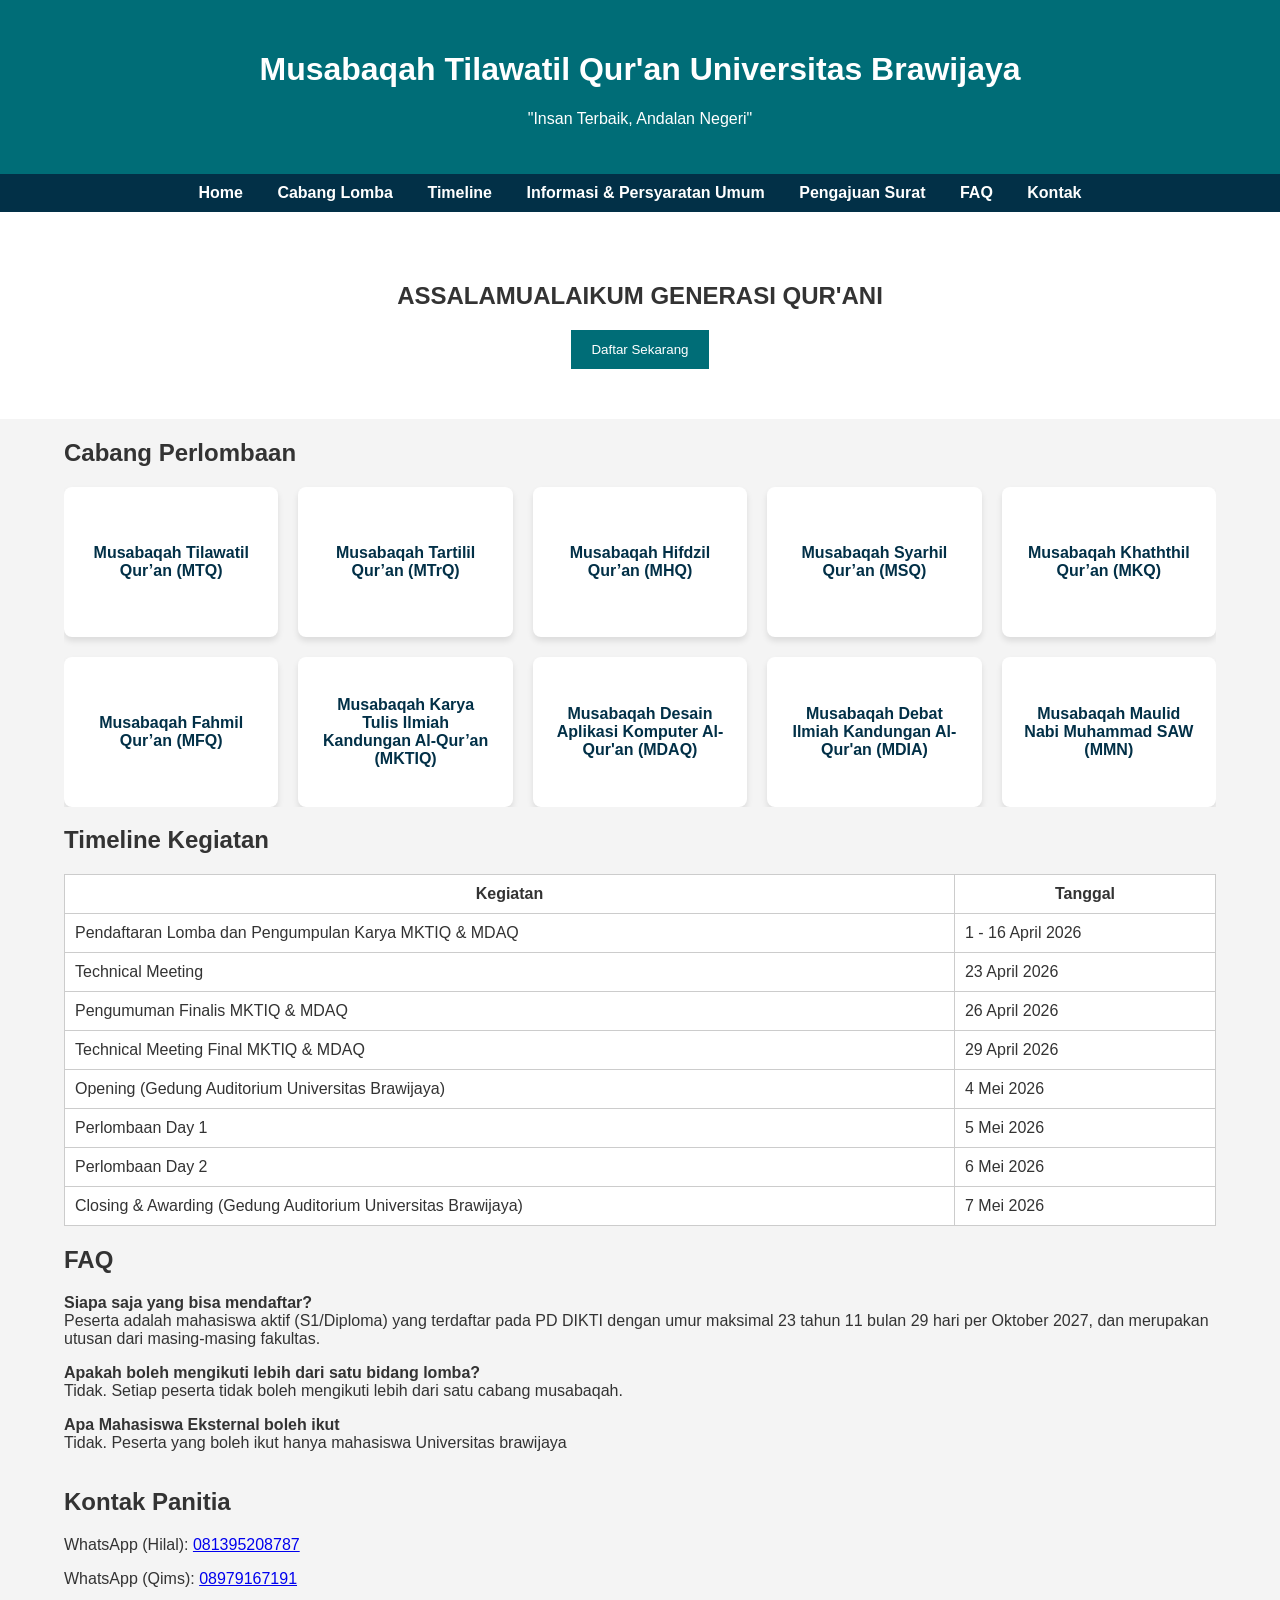
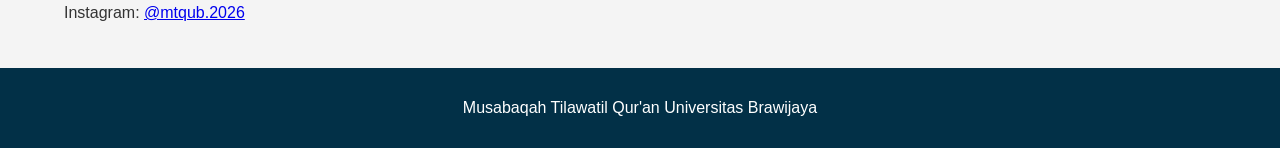
==== pages/index.html @ d0a44416 "First commit" ====
<!DOCTYPE html>
<html lang="id">
<head>
<meta charset="UTF-8">
<meta name="viewport" content="width=device-width, initial-scale=1.0">
<title>MTQ UB XIX 2026</title>
<link rel="stylesheet" href="../styles/style.css">
</head>
<body>
<header>
    <div class="container">
        <h1>Musabaqah Tilawatil Qur'an Universitas Brawijaya</h1>
        <p>"Insan Terbaik, Andalan Negeri"</p>
    </div>
</header>

<nav>
    <div class="container">
        <a href="#home">Home</a>
        <a href="#cabangLomba">Cabang Lomba</a>
        <a href="#jadwal">Timeline</a>
        <a href="../information/info.html">Informasi & Persyaratan Umum</a>
        <a href="../information/sop-surat.html">Pengajuan Surat</a>
        <a href="#faq">FAQ</a>
        <a href="#kontak">Kontak</a>
    </div>
</nav>

<section id="home" class="hero">
    <div class="container">
        <h2>ASSALAMUALAIKUM GENERASI QUR'ANI</h2>
        <a href="../pages/pendaftaran.html"><button>Daftar Sekarang</button></a>
    </div>
</section>

<section id="cabangLomba" class="container">
    <h2>Cabang Perlombaan</h2>
    <div class="card-grid">
        <!-- Card 1 -->
        <a href="../information/mtq.html" class="card-link">
            <div class="card">
                <h3>Musabaqah Tilawatil Qur’an (MTQ)</h3>
            </div>
        </a>

        <!-- Card 2 -->
        <a href="../information/mtrq.html" class="card-link">
            <div class="card">
                <h3>Musabaqah Tartilil Qur’an (MTrQ)</h3>
            </div>
        </a>

        <!-- Card 3 -->
        <a href="../information/mhq.html" class="card-link">
            <div class="card">
                <h3>Musabaqah Hifdzil Qur’an (MHQ)</h3>
            </div>
        </a>

        <!-- Card 4 -->
        <a href="../information/msq.html" class="card-link">
            <div class="card">
                <h3>Musabaqah Syarhil Qur’an (MSQ)</h3>
            </div>
        </a>

        <!-- Card 5 -->
        <a href="../information/mkq.html" class="card-link">
            <div class="card">
                <h3>Musabaqah Khaththil Qur’an (MKQ)</h3>
            </div>
        </a>

        <!-- Card 6 -->
        <a href="../information/mfq.html" class="card-link">
            <div class="card">
                <h3>Musabaqah Fahmil Qur’an (MFQ)</h3>
            </div>
        </a>

        <!-- Card 7 -->
        <a href="../information/mktiq.html" class="card-link">
            <div class="card">
                <h3>Musabaqah Karya Tulis Ilmiah Kandungan Al-Qur’an (MKTIQ)</h3>
            </div>
        </a>

        <!-- Card 8 -->
        <a href="../information/mdaq.html" class="card-link">
            <div class="card">
                <h3>Musabaqah Desain Aplikasi Komputer Al-Qur'an (MDAQ)</h3>
            </div>
        </a>

        <!-- Card 9 -->
        <a href="../information/mdia.html" class="card-link">
            <div class="card">
                <h3>Musabaqah Debat Ilmiah Kandungan Al-Qur'an (MDIA)</h3>
            </div>
        </a>

        <!-- Card 10 -->
        <a href="../information/mmn.html" class="card-link">
            <div class="card">
                <h3>Musabaqah Maulid Nabi Muhammad SAW (MMN)</h3>
            </div>
        </a>
    </div>
</section>

<section id="jadwal" class="container">
    <h2>Timeline Kegiatan</h2>
    <table>
        <tr>
            <th>Kegiatan</th>
            <th>Tanggal</th>
        </tr>
        <tr>
            <td>Pendaftaran Lomba dan Pengumpulan Karya MKTIQ & MDAQ</td>
            <td>1 - 16 April 2026</td>
        </tr>
        <tr>
            <td>Technical Meeting</td>
            <td>23 April 2026</td>
        </tr>
        <tr>
            <td>Pengumuman Finalis MKTIQ & MDAQ</td>
            <td>26 April 2026</td>
        </tr>
        <tr>
            <td>Technical Meeting Final MKTIQ & MDAQ</td>
            <td>29 April 2026</td>
        </tr>
        <tr>
            <td>Opening (Gedung Auditorium Universitas Brawijaya)</td>
            <td>4 Mei 2026</td>
        </tr>
        <tr>
            <td>Perlombaan Day 1</td>
            <td>5 Mei 2026</td>
        </tr>
        <tr>
            <td>Perlombaan Day 2</td>
            <td>6 Mei 2026</td>
        </tr>
        <tr>
            <td>Closing & Awarding (Gedung Auditorium Universitas Brawijaya)</td>
            <td>7 Mei 2026</td>
        </tr>
    </table>
</section>

<section id="faq" class="container">
    <h2>FAQ</h2>
    <div class="faq">
        <p><strong>Siapa saja yang bisa mendaftar?</strong><br>Peserta adalah mahasiswa aktif (S1/Diploma) yang terdaftar pada PD DIKTI dengan umur maksimal 23 tahun 11 bulan 29 hari per Oktober 2027, dan merupakan utusan dari masing-masing fakultas.</p>
        <p><strong>Apakah boleh mengikuti lebih dari satu bidang lomba?</strong><br>Tidak. Setiap peserta tidak boleh mengikuti lebih dari satu cabang musabaqah.</p>
        <p><strong>Apa Mahasiswa Eksternal boleh ikut</strong><br>Tidak. Peserta yang boleh ikut hanya mahasiswa Universitas brawijaya</p>
    </div>
</section>

<section id="kontak" class="container">
    <h2>Kontak Panitia</h2>
    <p>WhatsApp (Hilal): <a href="https://wa.me/6281395208787" target="_blank">081395208787</a></p>
    <p>WhatsApp (Qims): <a href="https://wa.me/628979167191" target="_blank">08979167191</a></p>
    <p>Instagram: <a href="https://www.instagram.com/mtqub2026/">@mtqub.2026</a></p>
</section>

<footer>
    <p>Musabaqah Tilawatil Qur'an Universitas Brawijaya</p>
</footer>

</body>
</html>
---- styles/style.css ----
body{
    margin:0;
    font-family:Arial, sans-serif;
    background:#f4f4f4;
    color:#333;
}

.container{
    width:90%;
    margin:auto;
    overflow:hidden;
}

header{
    background:#006d77;
    color:white;
    padding:30px 0;
    text-align:center;
}

nav{
    background:#023047;
    padding:10px;
    text-align:center;
}

nav a{
    color:white;
    margin:0 15px;
    text-decoration:none;
    font-weight:bold;
}

.hero{
    background:white;
    padding:50px 20px;
    text-align:center;
}

.hero button{
    background:#006d77;
    color:white;
    border:none;
    padding:12px 20px;
    cursor:pointer;
}

/* --- GRID UNTUK 5 CARD DALAM 1 BARIS --- */
.card-grid {
    display: grid;
    grid-template-columns: repeat(5, 1fr);
    gap: 20px;
}

/* --- KODE BARU UNTUK LINK CARD & EFEK HOVER --- */
.card-link {
    text-decoration: none;
    color: inherit;
    display: block;
}

.card {
    background: white;
    border-radius: 8px;
    height: 150px; /* Tinggi disesuaikan agar proporsional */
    box-shadow: 0 4px 6px rgba(0,0,0,0.1);
    display: flex;
    align-items: center;
    justify-content: center;
    text-align: center;
    padding: 20px;
    box-sizing: border-box;
    transition: transform 0.3s ease, box-shadow 0.3s ease;
}

.card h3 {
    margin: 0;
    font-size: 16px;
    color: #023047;
}

.card-link:hover .card {
    transform: translateY(-10px); /* Efek card terangkat saat di-hover */
    box-shadow: 0 10px 20px rgba(0,0,0,0.15);
}

/* --- GAYA KHUSUS TABEL FORMULIR PENILAIAN (DI PAGE BARU NANTI) --- */
.form-table th {
    background-color: #023047;
    color: white;
    text-align: center;
    vertical-align: middle;
}

.form-table td {
    text-align: center;
    vertical-align: middle;
}

.form-table td:nth-child(2) {
    text-align: left; /* Teks deskripsi agar rata kiri */
}

/* --- KODE LAMA LANJUTAN --- */
form{
    display:flex;
    flex-direction:column;
    gap:10px;
}

form input, form select{
    padding:10px;
}

form button{
    background:#006d77;
    color:white;
    border:none;
    padding:10px;
}

table{
    width:100%;
    border-collapse:collapse;
    background:white;
}

table th, table td{
    border:1px solid #ccc;
    padding:10px;
}

footer{
    background:#023047;
    color:white;
    text-align:center;
    padding:15px;
    margin-top:30px;
}

/* Responsivitas untuk layar tablet/HP */
@media (max-width: 1024px) {
    .card-grid {
        grid-template-columns: repeat(3, 1fr); 
    }
}

@media (max-width: 768px) {
    .card-grid {
        grid-template-columns: 1fr; 
    }
}
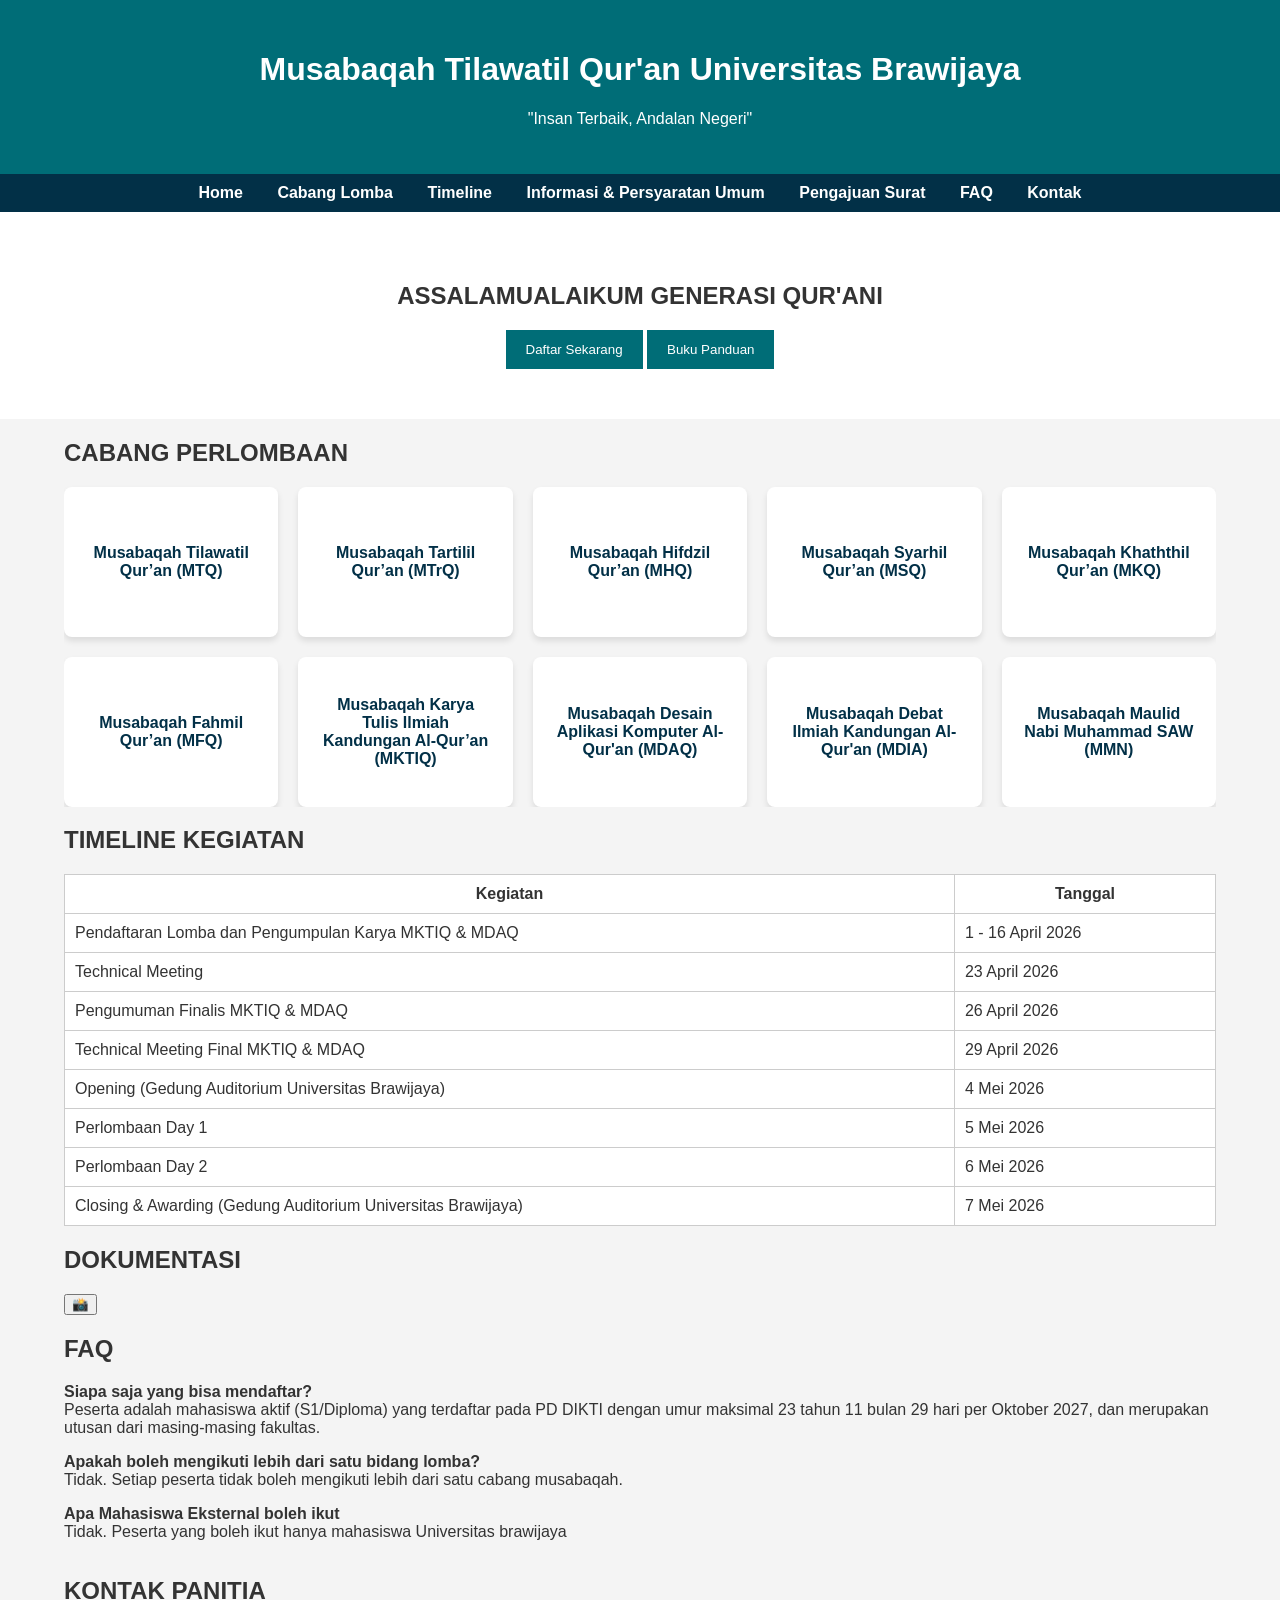
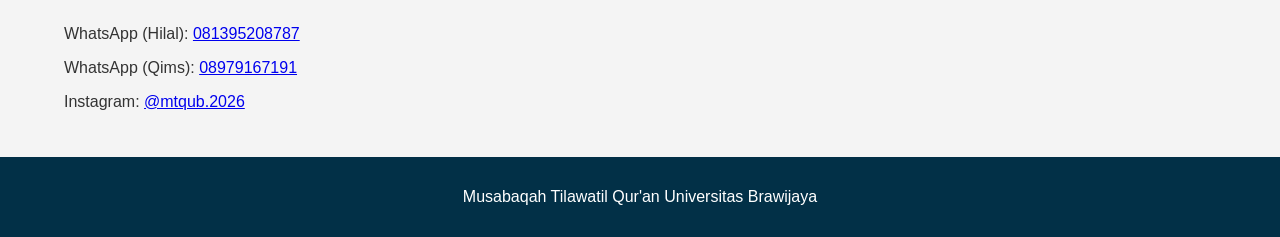
==== commit b61c98ee: "revisi dikit" ====
--- a/pages/index.html
+++ b/pages/index.html
@@ -30,11 +30,11 @@
     <div class="container">
         <h2>ASSALAMUALAIKUM GENERASI QUR'ANI</h2>
         <a href="../pages/pendaftaran.html"><button>Daftar Sekarang</button></a>
-    </div>
+        <a href="https://drive.google.com/file/d/1-3tX-RtHVGEqzkF_CBA5WBaZvmsXiiup/view?usp=drivesdk"><button>Buku Panduan</button></a>
 </section>
 
 <section id="cabangLomba" class="container">
-    <h2>Cabang Perlombaan</h2>
+    <h2>CABANG PERLOMBAAN</h2>
     <div class="card-grid">
         <!-- Card 1 -->
         <a href="../information/mtq.html" class="card-link">
@@ -109,7 +109,7 @@
 </section>
 
 <section id="jadwal" class="container">
-    <h2>Timeline Kegiatan</h2>
+    <h2>TIMELINE KEGIATAN</h2>
     <table>
         <tr>
             <th>Kegiatan</th>
@@ -150,6 +150,13 @@
     </table>
 </section>
 
+
+<section id="faq" class="container">
+     <h2>DOKUMENTASI</h2>
+     <a href="https://drive.google.com/drive/folders/1Fi66QF46uCzf36sppVbwtXGw-AlvYuMU"><button>📸</button></a>
+</section>
+
+
 <section id="faq" class="container">
     <h2>FAQ</h2>
     <div class="faq">
@@ -160,7 +167,7 @@
 </section>
 
 <section id="kontak" class="container">
-    <h2>Kontak Panitia</h2>
+    <h2>KONTAK PANITIA</h2>
     <p>WhatsApp (Hilal): <a href="https://wa.me/6281395208787" target="_blank">081395208787</a></p>
     <p>WhatsApp (Qims): <a href="https://wa.me/628979167191" target="_blank">08979167191</a></p>
     <p>Instagram: <a href="https://www.instagram.com/mtqub2026/">@mtqub.2026</a></p>
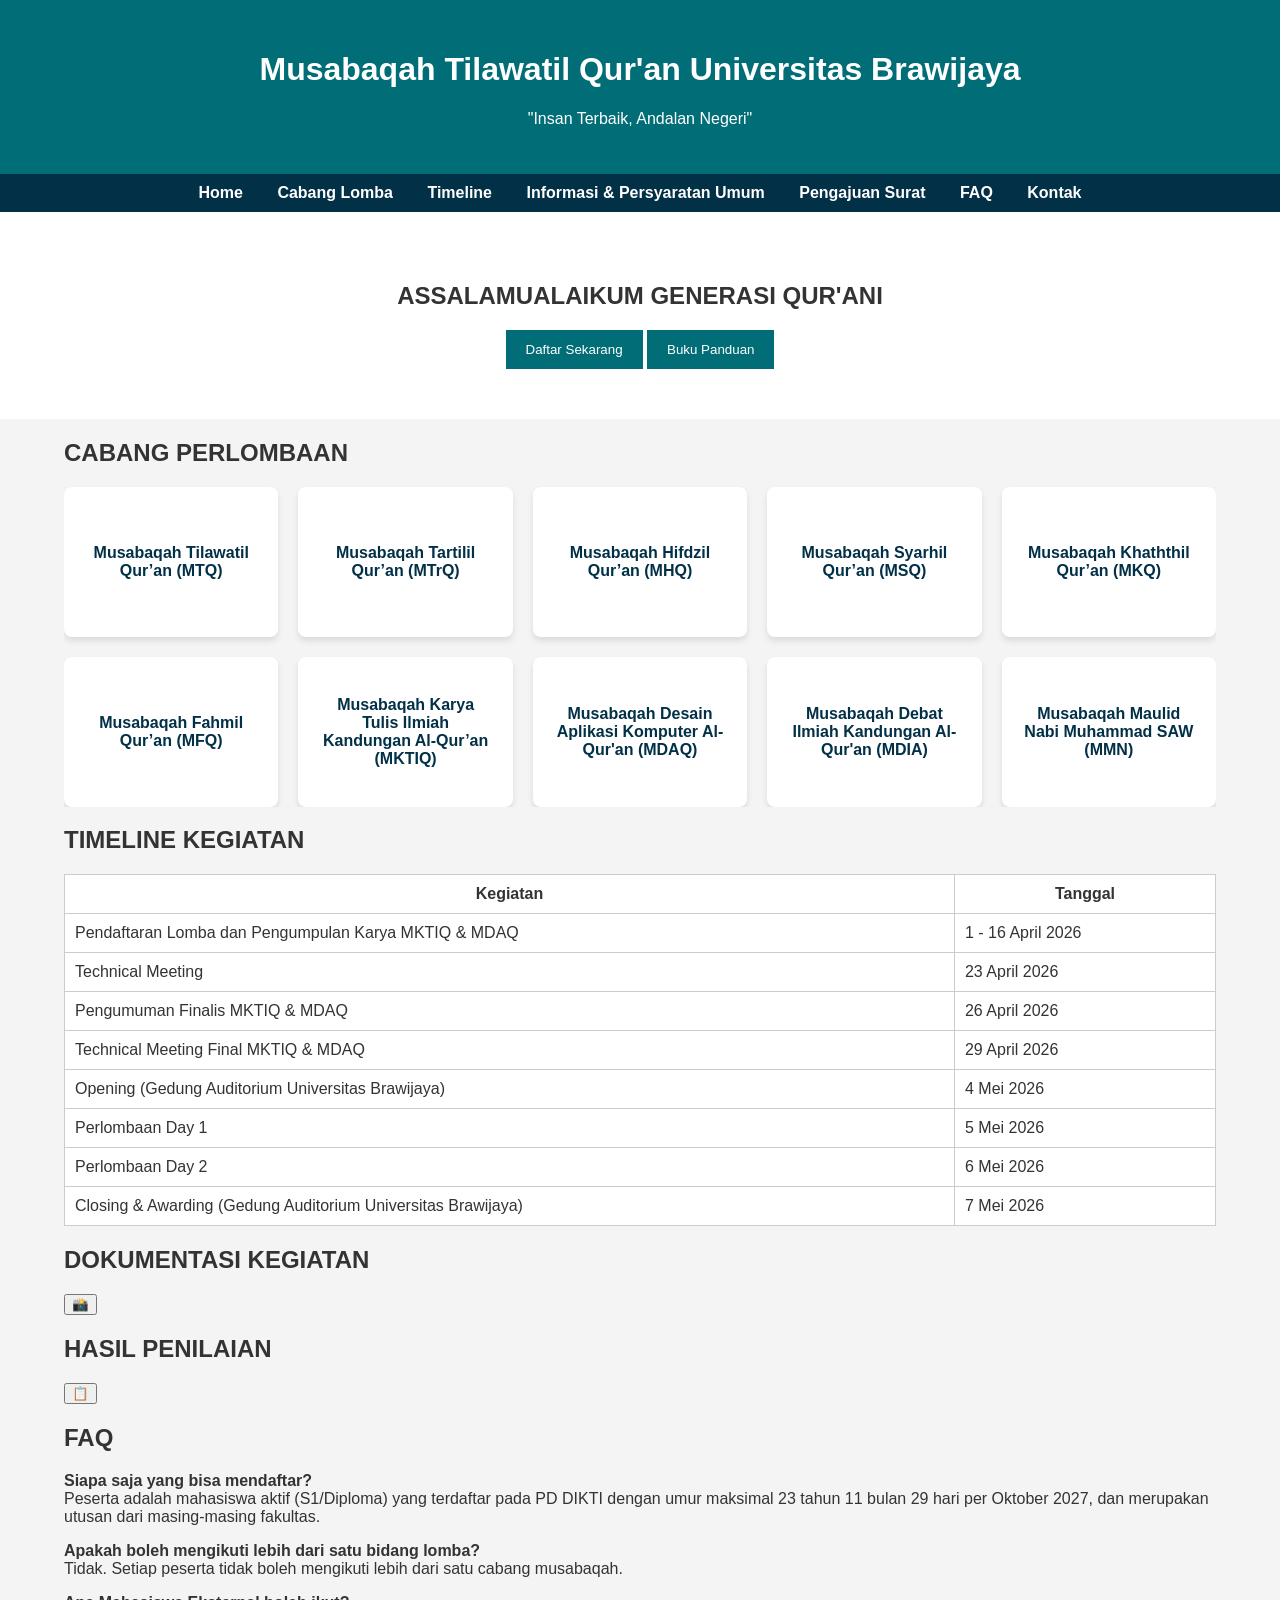
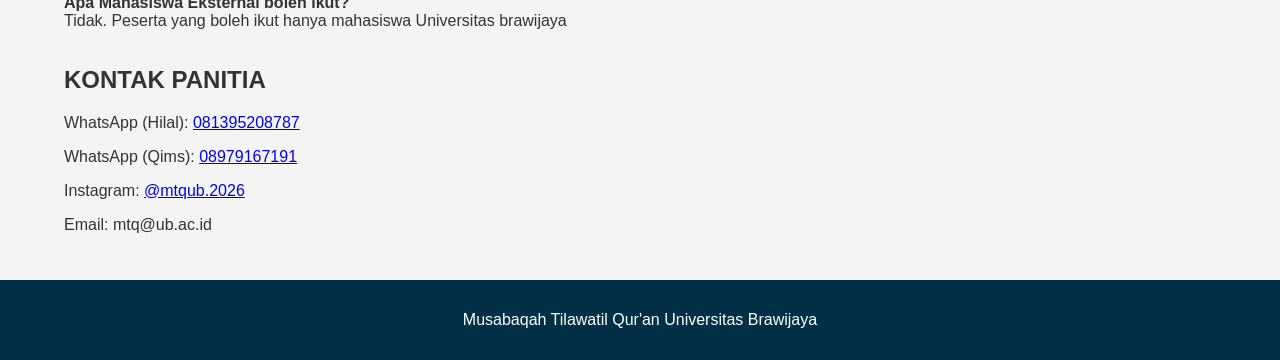
==== commit dbd3632d: "connect form penilaian ke database" ====
--- a/pages/index.html
+++ b/pages/index.html
@@ -152,8 +152,13 @@
 
 
 <section id="faq" class="container">
-     <h2>DOKUMENTASI</h2>
+     <h2>DOKUMENTASI KEGIATAN</h2>
      <a href="https://drive.google.com/drive/folders/1Fi66QF46uCzf36sppVbwtXGw-AlvYuMU"><button>📸</button></a>
+</section>
+
+<section id="faq" class="container">
+     <h2>HASIL PENILAIAN</h2>
+     <a href="https://drive.google.com/drive/folders/11e8wvPi-0ViGkWPFkO57NsolO4sfwfP2"><button>📋</button></a>
 </section>
 
 
@@ -162,7 +167,7 @@
     <div class="faq">
         <p><strong>Siapa saja yang bisa mendaftar?</strong><br>Peserta adalah mahasiswa aktif (S1/Diploma) yang terdaftar pada PD DIKTI dengan umur maksimal 23 tahun 11 bulan 29 hari per Oktober 2027, dan merupakan utusan dari masing-masing fakultas.</p>
         <p><strong>Apakah boleh mengikuti lebih dari satu bidang lomba?</strong><br>Tidak. Setiap peserta tidak boleh mengikuti lebih dari satu cabang musabaqah.</p>
-        <p><strong>Apa Mahasiswa Eksternal boleh ikut</strong><br>Tidak. Peserta yang boleh ikut hanya mahasiswa Universitas brawijaya</p>
+        <p><strong>Apa Mahasiswa Eksternal boleh ikut?</strong><br>Tidak. Peserta yang boleh ikut hanya mahasiswa Universitas brawijaya</p>
     </div>
 </section>
 
@@ -171,6 +176,7 @@
     <p>WhatsApp (Hilal): <a href="https://wa.me/6281395208787" target="_blank">081395208787</a></p>
     <p>WhatsApp (Qims): <a href="https://wa.me/628979167191" target="_blank">08979167191</a></p>
     <p>Instagram: <a href="https://www.instagram.com/mtqub2026/">@mtqub.2026</a></p>
+    <p>Email: <a>mtq@ub.ac.id</a></p>
 </section>
 
 <footer>
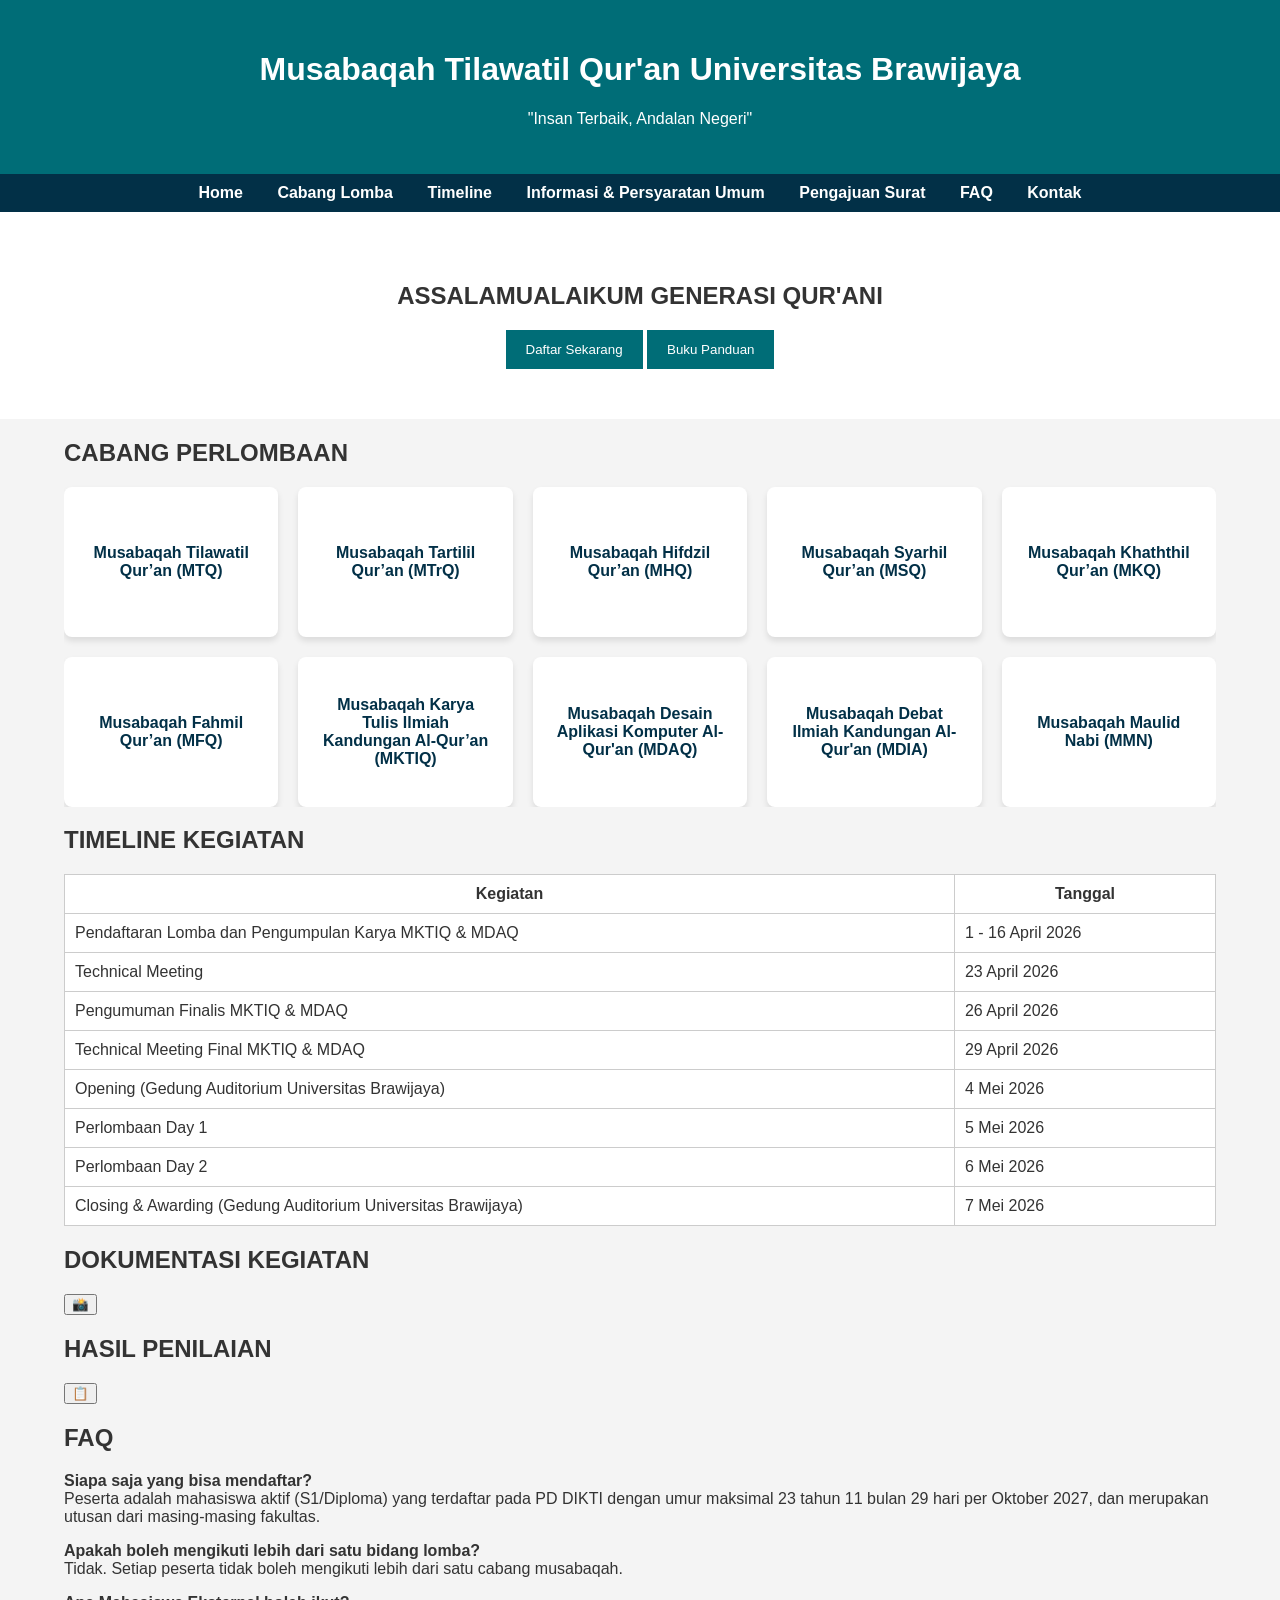
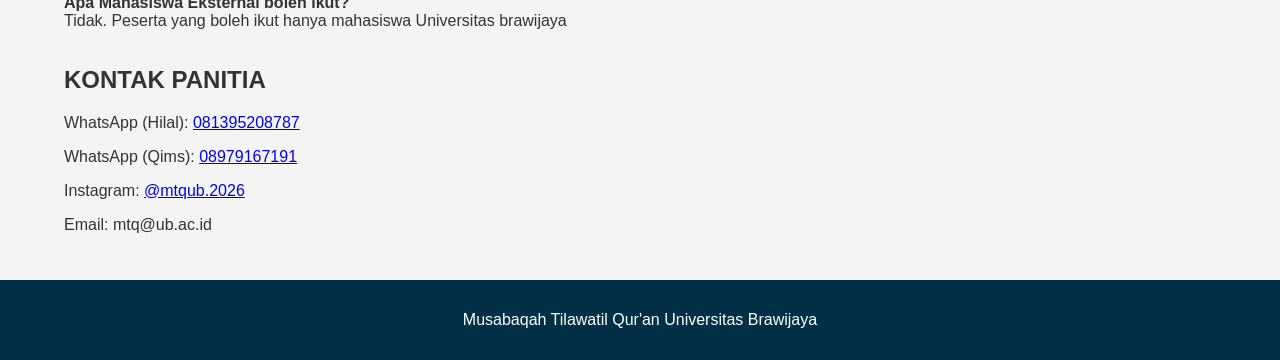
==== commit 270dc472: "nambah password access form" ====
--- a/pages/index.html
+++ b/pages/index.html
@@ -102,7 +102,7 @@
         <!-- Card 10 -->
         <a href="../information/mmn.html" class="card-link">
             <div class="card">
-                <h3>Musabaqah Maulid Nabi Muhammad SAW (MMN)</h3>
+                <h3>Musabaqah Maulid Nabi (MMN)</h3>
             </div>
         </a>
     </div>
